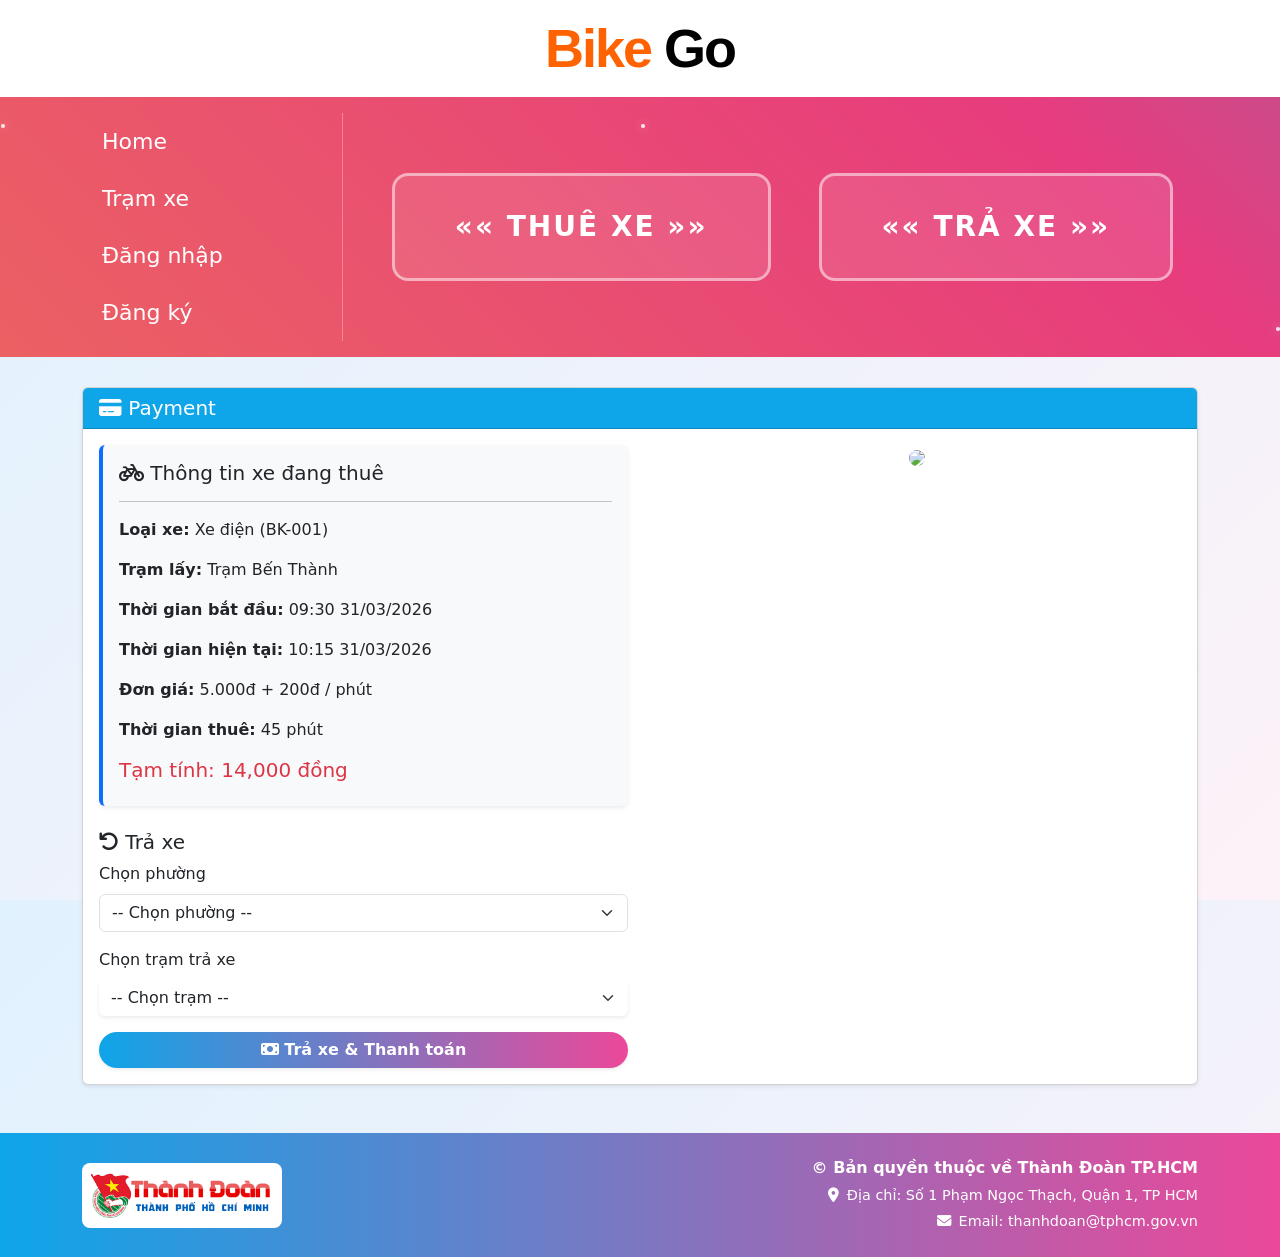
==== payment.html @ ccfb526d "Lần đầu đẩy bài lên" ====
<!DOCTYPE html>
<html lang="vi">
<head>
    <meta charset="UTF-8">
    <meta name="viewport" content="width=device-width, initial-scale=1.0">
    <title>Thanh Toán - BikeGo</title>

    <!-- Bootstrap -->
    <link href="css/bootstrap.min.css" rel="stylesheet">
    <!-- FontAwesome -->
    <link rel="stylesheet" href="https://cdnjs.cloudflare.com/ajax/libs/font-awesome/6.5.0/css/all.min.css">
    
    <link rel="stylesheet" href="css/style.css">
</head>
<body>
    <!-- ===== HEADER (Logo) ===== -->
    <div class="bg-white text-center py-2">
        <a href="index.html" class="logo-text">
            Bike<span> Go </span>
        </a>
    </div>

    <!-- ===== NAVIGATION & BANNER ===== -->
    <div class="banner-container">
        <div class="spreading-rings">
            <div class="ring-pos pos-tl"><div class="ring"></div><div class="ring"></div></div>
            <div class="ring-pos pos-tc"><div class="ring"></div><div class="ring"></div></div>
            <div class="ring-pos pos-br"><div class="ring"></div><div class="ring"></div></div>
        </div>
        
        <div class="container h-100 position-relative" style="z-index: 2;">
            <div class="row h-100 align-items-center">
                <div class="col-md-3 h-100 pt-3 pb-3">
                    <div class="sidebar-wrapper">
                        <ul class="nav flex-column sidebar-nav">
                            <li class="nav-item"><a href="index.html" class="nav-link">Home</a></li>
                            <li class="nav-item"><a href="station.html" class="nav-link">Trạm xe</a></li>
                            <li class="nav-item"><a href="#" class="nav-link">Đăng nhập</a></li>
                            <li class="nav-item"><a href="#" class="nav-link">Đăng ký</a></li>
                        </ul>
                    </div>
                </div>
                
                <div class="col-md-9 text-center">
                    <div class="d-flex justify-content-center gap-3 gap-md-5 flex-wrap banner-btn-group">
                        <a href="rental.html" class="banner-btn">«« THUÊ XE »»</a>
                        <a href="payment.html" class="banner-btn active">«« TRẢ XE »»</a>
                    </div>
                </div>
            </div>
        </div>
    </div>

    <div class="content-wrapper" style="min-height: 60vh;">
        <div class="container mt-4" style="min-height: 60vh;">
            <div class="card shadow-sm">
                <!-- HEADER -->
                <div class="card-header bg-theme-blue">
                    <h5 style="color: white; margin-bottom: 0;"><i class="fa fa-credit-card"></i> Payment</h5>
                </div>

                <div class="card-body">
                    <form action="index.html" method="GET">
                        <div class="row">
                            <!-- ===== CỘT TRÁI ===== -->
                            <div class="col-md-6">
                                <!-- ===== PHẦN 1: THÔNG TIN XE ===== -->
                                <div class="info-box mb-4 p-3 bg-light rounded shadow-sm border-start border-4 border-primary">
                                    <h5><i class="fa fa-bicycle"></i> Thông tin xe đang thuê</h5>
                                    <hr>
                                    <p><strong>Loại xe:</strong> Xe điện (BK-001)</p>
                                    <p><strong>Trạm lấy:</strong> Trạm Bến Thành</p>
                                    <p><strong>Thời gian bắt đầu:</strong> 09:30 31/03/2026</p>
                                    <p><strong>Thời gian hiện tại:</strong> 10:15 31/03/2026</p>
                                    <p><strong>Đơn giá:</strong> 5.000đ + 200đ / phút</p>
                                    <p><strong>Thời gian thuê:</strong> 45 phút</p>
                                    <h5 class="text-danger mt-3">
                                        Tạm tính: <span id="total">14,000</span> đồng
                                    </h5>
                                </div>

                                <!-- ===== PHẦN 2: FORM TRẢ XE ===== -->
                                <div>
                                    <h5><i class="fa fa-undo"></i> Trả xe</h5>                        
                                    <!-- Chọn khu vực -->
                                    <div class="mb-3">
                                        <label class="form-label">Chọn phường</label>
                                        <select name="ward_slc" id="areaSelect" class="form-select">
                                            <option value="">-- Chọn phường --</option>                                
                                            <option value="1">Bến Thành</option>
                                            <option value="2">Đa Kao</option>
                                            <option value="3">Tân Định</option>
                                        </select>
                                    </div>

                                    <!-- Chọn trạm -->
                                    <div class="mb-3">
                                        <label class="form-label">Chọn trạm trả xe</label>
                                        <select name="return_station" id="stationSelect" class="form-select border-0 shadow-sm">
                                            <option value="">-- Chọn trạm --</option>
                                            <option value="101" data-area="1">Trạm Bến Thành (Bến Thành)</option>
                                            <option value="102" data-area="2">Trạm Landmark 81 (Đa Kao)</option>
                                            <option value="103" data-area="3">Trạm Tân Định (Tân Định)</option>
                                        </select>
                                    </div>

                                    <!-- Button -->
                                    <button class="btn btn-theme rounded-pill fw-bold shadow-sm w-100" type="submit">
                                        <i class="fa fa-money-bill"></i> Trả xe & Thanh toán
                                    </button>
                                </div>
                            </div>

                            <!-- ===== CỘT PHẢI ===== -->
                            <div class="col-md-6 text-center">
                                <img src="aset/image/payment.jpg" class="guide-img" style="max-width: 100%; border-radius: 15px;">
                            </div>
                        </div>
                    </form>
                </div>
            </div>
        </div>
    </div>

    <!-- ===== FOOTER ===== -->
    <footer class="mt-5 text-white" style="background: linear-gradient(to right, #0ea5e9, #ec4899); padding: 25px 0;">
        <div class="container">
            <div class="row align-items-center">
                <div class="col-md-4 text-center text-md-start mb-3 mb-md-0">
                    <img src="aset/image/logoTD.png" alt="Thành Đoàn TP.HCM" style="height: 65px; background: white; padding: 5px; border-radius: 8px;">
                </div>
                <div class="col-md-8 text-center text-md-end">
                    <h6 class="fw-bold mb-2">© Bản quyền thuộc về Thành Đoàn TP.HCM</h6>
                    <p class="mb-1" style="font-size: 0.9em;"><i class="fa fa-map-marker-alt me-2"></i>Địa chỉ: Số 1 Phạm Ngọc Thạch, Quận 1, TP HCM</p>
                    <p class="mb-0" style="font-size: 0.9em;"><i class="fa fa-envelope me-2"></i>Email: thanhdoan@tphcm.gov.vn</p>
                </div>
            </div>
        </div>
    </footer>

    <!-- Bootstrap JS -->
    <script src="js/bootstrap.bundle.js"></script>
    <script>
        document.getElementById('areaSelect').addEventListener('change', function() {
            let area = this.value;
            let stationSelect = document.getElementById('stationSelect');
            let options = stationSelect.querySelectorAll('option');
            options.forEach(opt => {
                if(opt.value === "") return;
                if(area === "" || opt.getAttribute('data-area') === area) {
                    opt.style.display = '';
                } else {
                    opt.style.display = 'none';
                }
            });
            stationSelect.value = "";
        });
    </script>
</body>
</html>
---- css/style.css ----
html, body {
    height: 100%;
}

body {
    background: linear-gradient(135deg, #e0f2fe 0%, #fdf2f8 100%);
    min-height: 100vh;
}

/* Dual-Tone Theme Classes */
.bg-theme-blue { background-color: #0ea5e9 !important; color: white !important; }
.bg-theme-pink { background-color: #ec4899 !important; color: white !important; }
.text-theme-blue { color: #0ea5e9 !important; }
.text-theme-pink { color: #ec4899 !important; }

.btn-theme {
    background: linear-gradient(to right, #0ea5e9, #ec4899);
    border: none;
    color: white;
}
.btn-theme:hover {
    background: linear-gradient(to right, #0284c7, #db2777);
    color: white;
}
.logo-text {
    font-family: 'Inter', 'Roboto', sans-serif;
    font-size: 54px;
    font-weight: 800;
    color: #ff6200;
    text-decoration: none;
    letter-spacing: -2px;
}
.logo-text span {
    color: #000;
}
@media (max-width: 576px) {
    .logo-text {
        font-size: 36px;
    }
}
.nav-link {
    font-weight: 500;
}
.top-user {
    background: #e6f2ff;
    border-radius: 10px;
    padding: 15px;
}
.list-user {
    background: #e6f2ff;
    border-radius: 10px;
    padding: 15px;
}
.stat-box {
    background: #cce5ff;
    border-radius: 12px;
    padding: 25px;
    text-align: center;
}
.stat-box i {
    font-size: 40px;
    margin-bottom: 10px;
    color: #0d6efd;
}
footer {
    background: linear-gradient(to right, #0ea5e9, #ec4899);
    color: white;
    padding: 15px;
    text-align: center;
}

.banner {
    height: 160px;
    overflow: hidden;
    position: relative;
    background: #fff;
    width: 100%;
}

.slider {
    display: flex;
    align-items: center;
    height: 100%;
    transition: transform 0.5s ease;
}

.slide {
    flex: 0 0 25%;
    max-width: 25%;
    padding: 0 10px;
    box-sizing: border-box;
    display: flex;
    justify-content: center;
    align-items: center;
    height: 100%;
    transition: all 0.4s ease;
}

.slide img {
    height: auto;
    width: 100%;
    max-height: 130px;
    object-fit: cover;
    border-radius: 10px;
    transition: all 0.4s ease;
}

/* Nút */
.nav-btn {
    position: absolute;
    top: 50%;
    transform: translateY(-50%);
    background: rgba(255,255,255,0.2);
    border: none;
    color: white;
    font-size: 22px;
    padding: 6px 12px;
    z-index: 10;
    border-radius: 6px;
}

.nav-left { left: 10px; }
.nav-right { right: 10px; }

/*Stations-------------------------------*/
.station-item {
    cursor: pointer;
    padding: 12px;
    border-bottom: 1px solid #ddd;
}
.station-item:hover {
    background: #e6f2ff;
}
.station-img {
    width: 100%;
    border-radius: 10px;
}

/*Rental---------------------------------*/
.guide-img {
    width: 100%;
    border-radius: 12px;
}

/*Payment--------------------------------*/
.info-box {
    background: #e6f2ff;
    border-radius: 12px;
    padding: 20px;
}
.guide-img {
    width: 100%;
    border-radius: 12px;
}

/* =========================================
   PURE CSS BANNER & NAV (EXAM REQUIREMENT)
   ========================================= */
.banner-container {
    position: relative;
    width: 100%;
    min-height: 250px;
    background: linear-gradient(45deg, #ee7752, #e73c7e, #23a6d5, #23d5ab);
    background-size: 400% 400%;
    animation: gradientShift 15s ease infinite;
    overflow: hidden;
    margin-bottom: 30px;
}

@keyframes gradientShift {
    0% { background-position: 0% 50%; }
    50% { background-position: 100% 50%; }
    100% { background-position: 0% 50%; }
}

/* Sidebar Navigation */
.sidebar-wrapper {
    position: relative;
    z-index: 3;
    border-right: 1px solid rgba(255,255,255,0.3);
    height: 100%;
    display: flex;
    flex-direction: column;
    justify-content: center;
}
.sidebar-nav {
    list-style: none;
    padding-left: 0;
}
.sidebar-nav .nav-link {
    color: white !important;
    font-size: 22px; 
    font-weight: 500;
    padding: 12px 20px;
    transition: 0.3s;
}
.sidebar-nav .nav-link:hover {
    color: #fffd82 !important;
    background: rgba(255,255,255,0.1);
    transform: translateX(5px);
}

/* Banner Buttons */
.banner-btn-group {
    position: relative;
    z-index: 3;
}
.banner-btn {
    display: inline-block;
    padding: 30px 60px;
    border: 3px solid rgba(255, 255, 255, 0.5);
    background: rgba(255, 255, 255, 0.1);
    color: white !important;
    font-size: 28px;
    font-weight: 700;
    text-decoration: none;
    transition: all 0.4s cubic-bezier(0.175, 0.885, 0.32, 1.275);
    border-radius: 16px;
    backdrop-filter: blur(2px);
    text-transform: uppercase;
    letter-spacing: 2px;
}
.banner-btn:hover {
    background: rgba(255, 255, 255, 0.25);
    border-color: white;
    transform: translateY(-5px) scale(1.05);
    box-shadow: 0 15px 35px rgba(0, 0, 0, 0.3), 0 0 30px rgba(255, 255, 255, 0.6);
    backdrop-filter: blur(12px);
    color: #fff !important;
}

/* Spreading Rings (Vòng lan tỏa) */
.spreading-rings {
    position: absolute;
    top: 0; left: 0; width: 100%; height: 100%;
    z-index: 1;
    overflow: hidden;
    pointer-events: none;
}

.ring-pos {
    position: absolute;
    width: 5px;
    height: 5px;
}

.pos-tl { top: 10%; left: 0%; }
.pos-tc { top: 10%; left: 50%; }
.pos-br { bottom: 10%; right: 0%; }

.ring {
    position: absolute;
    top: 50%;
    left: 50%;
    transform: translate(-50%, -50%);
    border: 2px solid rgba(255, 255, 255, 0.6);
    border-radius: 100%;
    animation: spreadRing 6s infinite linear;
    box-shadow: 0 0 10px rgba(255, 255, 255, 0.3);
}

.ring:nth-child(2) {
    animation-delay: 2.5s;
}

@keyframes spreadRing {
    0% {
        width: 0px;
        height: 0px;
        opacity: 0.8;
    }
    85% {
        opacity: 0.8;
    }
    100% {
        width: 1500px;
        height: 1500px;
        opacity: 0;
    }
}

/* Blur effect when overlapping buttons */
/* We simulate this by having a blur layer that follows the rings or by applying blur to components above */
.banner-btn {
    transition: backdrop-filter 0.5s ease;
}

/* Add a slight blur to the button area inherently to catch the "spread" feel */
.banner-btn-group::after {
    content: '';
    position: absolute;
    top: 0; left: 0; right: 0; bottom: 0;
    z-index: -1;
    /* This area will potentially overlap with rings */
}
/* Flickering Animation */
.flicker-text .char {
    opacity: 1;
    transition: opacity 0.1s;
    display: inline-block;
}
.flicker-text.active .char {
    animation: flickerAnimation 2s forwards;
    animation-delay: var(--delay);
}
@keyframes flickerAnimation {
    0% { opacity: 0; text-shadow: 0 0 0px #fff; }
    5% { opacity: 1; text-shadow: 0 0 10px #fff; }
    10% { opacity: 0; }
    15% { opacity: 1; }
    20% { opacity: 0; }
    25% { opacity: 1; text-shadow: 0 0 20px #ec4899; }
    100% { opacity: 1; text-shadow: none; }
}
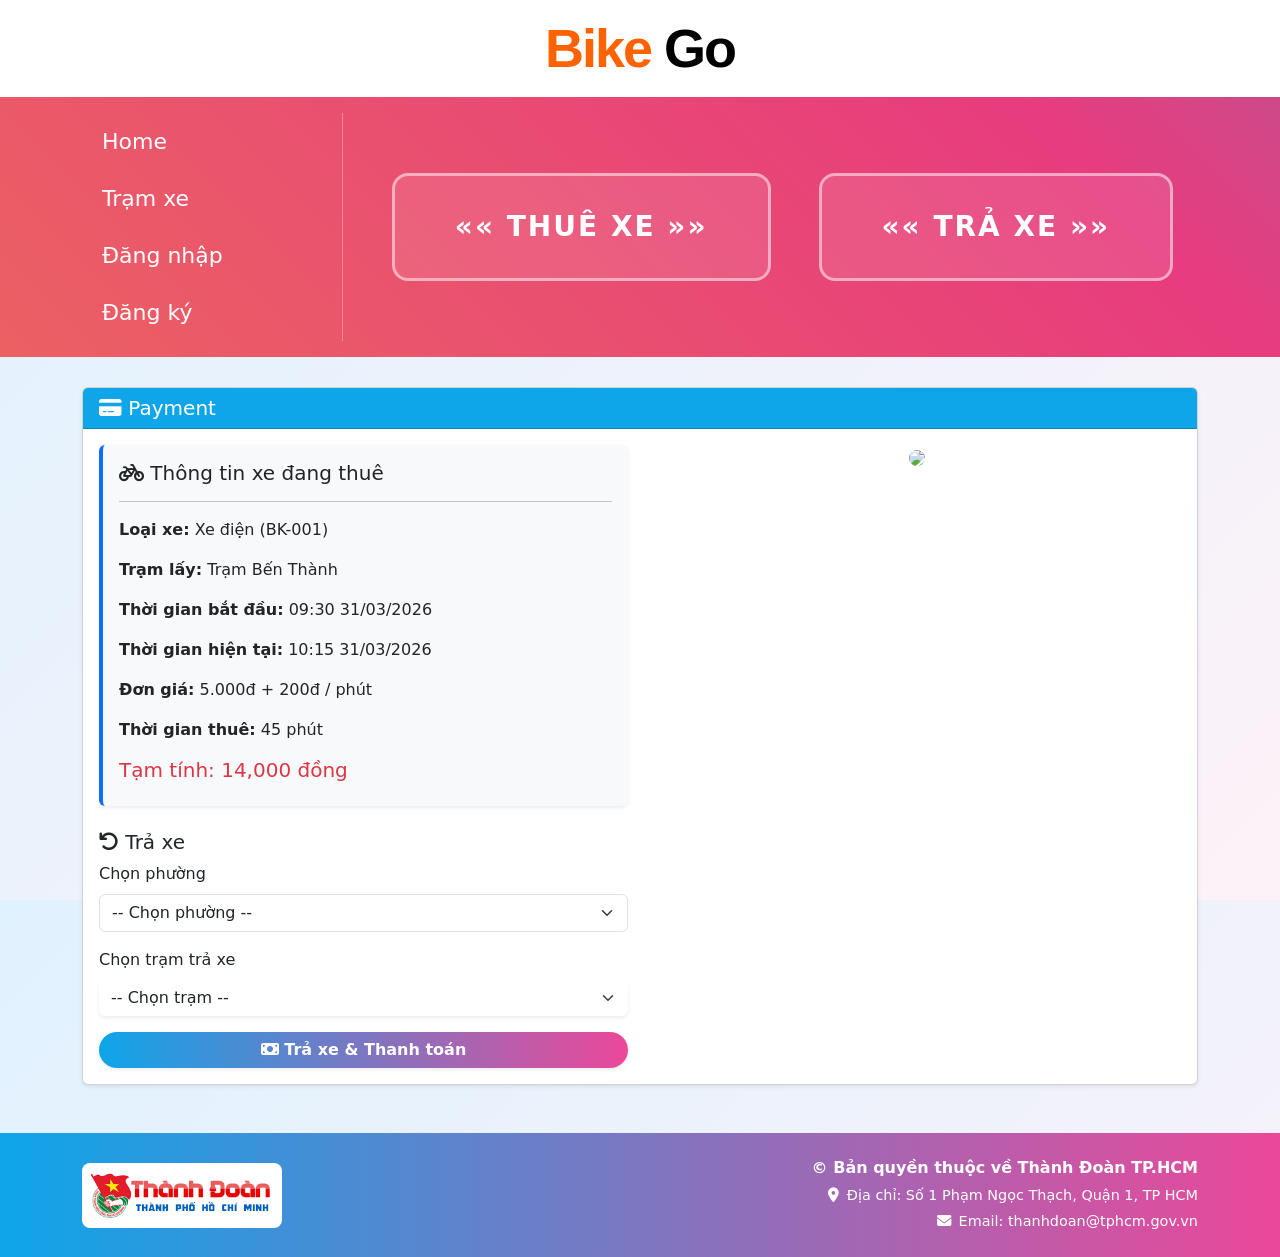
==== commit 443ae90f: "Cập nhật giao diện trang chủ" ====
--- a/payment.html
+++ b/payment.html
@@ -5,28 +5,23 @@
     <meta name="viewport" content="width=device-width, initial-scale=1.0">
     <title>Thanh Toán - BikeGo</title>
 
-    <!-- Bootstrap -->
+    <!-- bootstrap -->
     <link href="css/bootstrap.min.css" rel="stylesheet">
-    <!-- FontAwesome -->
+    <!-- fontawesome -->
     <link rel="stylesheet" href="https://cdnjs.cloudflare.com/ajax/libs/font-awesome/6.5.0/css/all.min.css">
     
     <link rel="stylesheet" href="css/style.css">
 </head>
 <body>
-    <!-- ===== HEADER (Logo) ===== -->
+    <!-- header (logo) -->
     <div class="bg-white text-center py-2">
         <a href="index.html" class="logo-text">
             Bike<span> Go </span>
         </a>
     </div>
 
-    <!-- ===== NAVIGATION & BANNER ===== -->
+    <!-- navigation & banner -->
     <div class="banner-container">
-        <div class="spreading-rings">
-            <div class="ring-pos pos-tl"><div class="ring"></div><div class="ring"></div></div>
-            <div class="ring-pos pos-tc"><div class="ring"></div><div class="ring"></div></div>
-            <div class="ring-pos pos-br"><div class="ring"></div><div class="ring"></div></div>
-        </div>
         
         <div class="container h-100 position-relative" style="z-index: 2;">
             <div class="row h-100 align-items-center">
@@ -54,7 +49,7 @@
     <div class="content-wrapper" style="min-height: 60vh;">
         <div class="container mt-4" style="min-height: 60vh;">
             <div class="card shadow-sm">
-                <!-- HEADER -->
+                <!-- header -->
                 <div class="card-header bg-theme-blue">
                     <h5 style="color: white; margin-bottom: 0;"><i class="fa fa-credit-card"></i> Payment</h5>
                 </div>
@@ -62,9 +57,9 @@
                 <div class="card-body">
                     <form action="index.html" method="GET">
                         <div class="row">
-                            <!-- ===== CỘT TRÁI ===== -->
+                            <!-- left column -->
                             <div class="col-md-6">
-                                <!-- ===== PHẦN 1: THÔNG TIN XE ===== -->
+                                <!-- part 1: vehicle info -->
                                 <div class="info-box mb-4 p-3 bg-light rounded shadow-sm border-start border-4 border-primary">
                                     <h5><i class="fa fa-bicycle"></i> Thông tin xe đang thuê</h5>
                                     <hr>
@@ -79,10 +74,10 @@
                                     </h5>
                                 </div>
 
-                                <!-- ===== PHẦN 2: FORM TRẢ XE ===== -->
+                                <!-- part 2: return form -->
                                 <div>
                                     <h5><i class="fa fa-undo"></i> Trả xe</h5>                        
-                                    <!-- Chọn khu vực -->
+                                    <!-- select area -->
                                     <div class="mb-3">
                                         <label class="form-label">Chọn phường</label>
                                         <select name="ward_slc" id="areaSelect" class="form-select">
@@ -93,7 +88,7 @@
                                         </select>
                                     </div>
 
-                                    <!-- Chọn trạm -->
+                                    <!-- select station -->
                                     <div class="mb-3">
                                         <label class="form-label">Chọn trạm trả xe</label>
                                         <select name="return_station" id="stationSelect" class="form-select border-0 shadow-sm">
@@ -104,14 +99,14 @@
                                         </select>
                                     </div>
 
-                                    <!-- Button -->
+                                    <!-- button -->
                                     <button class="btn btn-theme rounded-pill fw-bold shadow-sm w-100" type="submit">
                                         <i class="fa fa-money-bill"></i> Trả xe & Thanh toán
                                     </button>
                                 </div>
                             </div>
 
-                            <!-- ===== CỘT PHẢI ===== -->
+                            <!-- right column -->
                             <div class="col-md-6 text-center">
                                 <img src="aset/image/payment.jpg" class="guide-img" style="max-width: 100%; border-radius: 15px;">
                             </div>
@@ -122,7 +117,7 @@
         </div>
     </div>
 
-    <!-- ===== FOOTER ===== -->
+    <!-- footer -->
     <footer class="mt-5 text-white" style="background: linear-gradient(to right, #0ea5e9, #ec4899); padding: 25px 0;">
         <div class="container">
             <div class="row align-items-center">
@@ -138,7 +133,7 @@
         </div>
     </footer>
 
-    <!-- Bootstrap JS -->
+    <!-- bootstrap js -->
     <script src="js/bootstrap.bundle.js"></script>
     <script>
         document.getElementById('areaSelect').addEventListener('change', function() {
--- a/css/style.css
+++ b/css/style.css
@@ -1,3 +1,6 @@
+html, body {
+    height: 100%;
+}
 html, body {
     height: 100%;
 }
@@ -7,7 +10,7 @@
     min-height: 100vh;
 }
 
-/* Dual-Tone Theme Classes */
+/* dual-tone theme classes */
 .bg-theme-blue { background-color: #0ea5e9 !important; color: white !important; }
 .bg-theme-pink { background-color: #ec4899 !important; color: white !important; }
 .text-theme-blue { color: #0ea5e9 !important; }
@@ -105,7 +108,7 @@
     transition: all 0.4s ease;
 }
 
-/* Nút */
+/* button */
 .nav-btn {
     position: absolute;
     top: 50%;
@@ -122,7 +125,7 @@
 .nav-left { left: 10px; }
 .nav-right { right: 10px; }
 
-/*Stations-------------------------------*/
+/* stations */
 .station-item {
     cursor: pointer;
     padding: 12px;
@@ -136,13 +139,13 @@
     border-radius: 10px;
 }
 
-/*Rental---------------------------------*/
+/* rental */
 .guide-img {
     width: 100%;
     border-radius: 12px;
 }
 
-/*Payment--------------------------------*/
+/* payment */
 .info-box {
     background: #e6f2ff;
     border-radius: 12px;
@@ -153,9 +156,7 @@
     border-radius: 12px;
 }
 
-/* =========================================
-   PURE CSS BANNER & NAV (EXAM REQUIREMENT)
-   ========================================= */
+/* pure css banner & nav (exam requirement) */
 .banner-container {
     position: relative;
     width: 100%;
@@ -173,7 +174,7 @@
     100% { background-position: 0% 50%; }
 }
 
-/* Sidebar Navigation */
+/* sidebar navigation */
 .sidebar-wrapper {
     position: relative;
     z-index: 3;
@@ -200,7 +201,7 @@
     transform: translateX(5px);
 }
 
-/* Banner Buttons */
+/* banner buttons */
 .banner-btn-group {
     position: relative;
     z-index: 3;
@@ -229,71 +230,20 @@
     color: #fff !important;
 }
 
-/* Spreading Rings (Vòng lan tỏa) */
-.spreading-rings {
-    position: absolute;
-    top: 0; left: 0; width: 100%; height: 100%;
-    z-index: 1;
-    overflow: hidden;
-    pointer-events: none;
-}
-
-.ring-pos {
-    position: absolute;
-    width: 5px;
-    height: 5px;
-}
-
-.pos-tl { top: 10%; left: 0%; }
-.pos-tc { top: 10%; left: 50%; }
-.pos-br { bottom: 10%; right: 0%; }
-
-.ring {
-    position: absolute;
-    top: 50%;
-    left: 50%;
-    transform: translate(-50%, -50%);
-    border: 2px solid rgba(255, 255, 255, 0.6);
-    border-radius: 100%;
-    animation: spreadRing 6s infinite linear;
-    box-shadow: 0 0 10px rgba(255, 255, 255, 0.3);
-}
-
-.ring:nth-child(2) {
-    animation-delay: 2.5s;
-}
-
-@keyframes spreadRing {
-    0% {
-        width: 0px;
-        height: 0px;
-        opacity: 0.8;
-    }
-    85% {
-        opacity: 0.8;
-    }
-    100% {
-        width: 1500px;
-        height: 1500px;
-        opacity: 0;
-    }
-}
-
-/* Blur effect when overlapping buttons */
-/* We simulate this by having a blur layer that follows the rings or by applying blur to components above */
+/* blur effect when overlapping buttons */
+/* we simulate this by having a blur layer that follows the rings or by applying blur to components above */
 .banner-btn {
     transition: backdrop-filter 0.5s ease;
 }
 
-/* Add a slight blur to the button area inherently to catch the "spread" feel */
+/* add a slight blur to the button area inherently to catch the "spread" feel */
 .banner-btn-group::after {
     content: '';
     position: absolute;
     top: 0; left: 0; right: 0; bottom: 0;
     z-index: -1;
-    /* This area will potentially overlap with rings */
-}
-/* Flickering Animation */
+}
+/* flickering animation */
 .flicker-text .char {
     opacity: 1;
     transition: opacity 0.1s;
